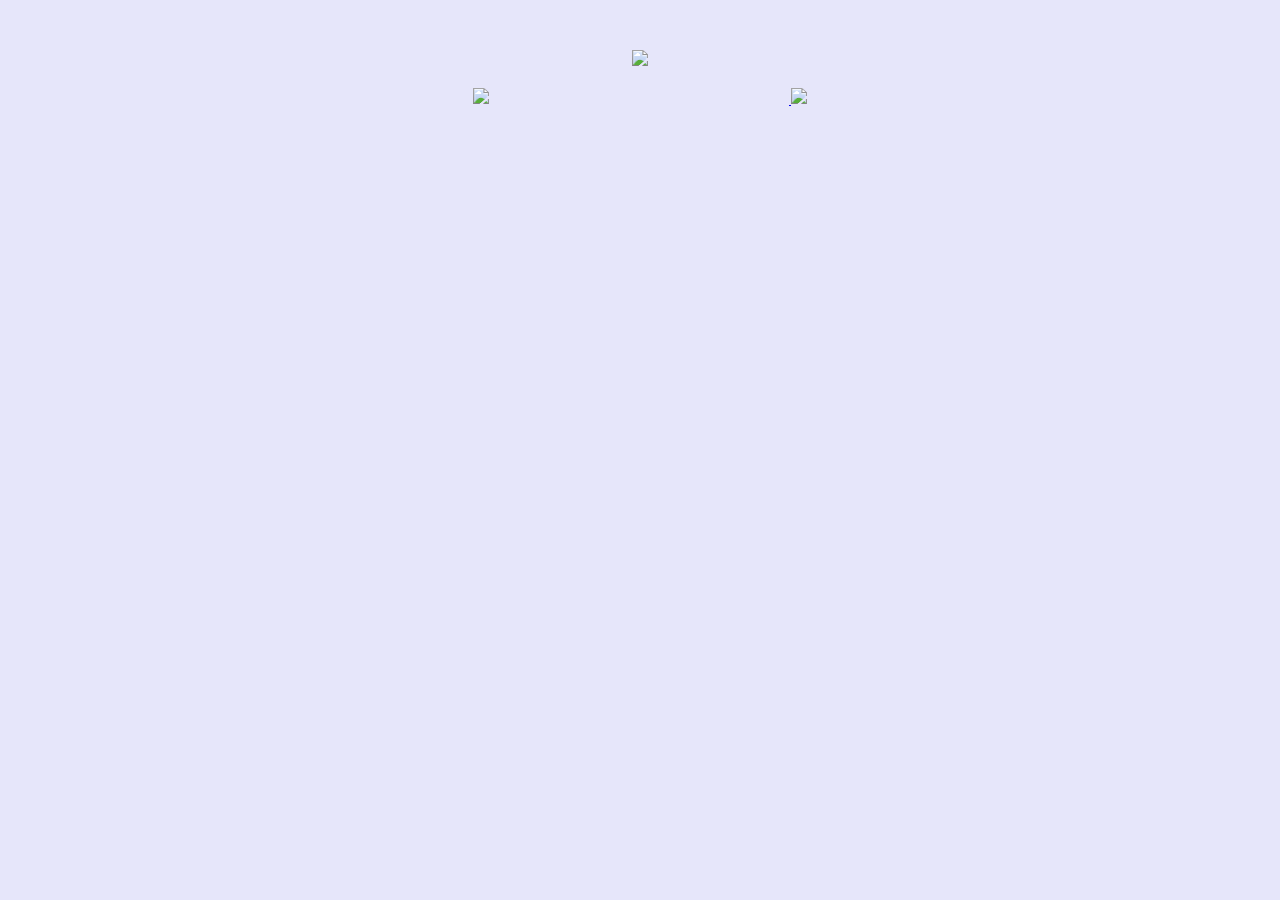
==== panel13.html @ 5ab70134 "updated to get another version" ====
<!DOCTYPE html>
<html lang="en" xmlns="http://www.w3.org/1999/html">
<head>
    <title>Comic Display</title>
    <!--To create a responsive website, add the following <meta> tag to all your web pages-->
    <meta name="viewport" content="width=device-width, initial-scale=1.0">

    <link rel="stylesheet" href="style.css">
    <link rel="preconnect" href="https://fonts.googleapis.com">
    <link rel="preconnect" href="https://fonts.gstatic.com" crossorigin>
    <link href="https://fonts.googleapis.com/css2?family=Oswald:wght@200&display=swap" rel="stylesheet">
    <script src="script.js"></script>
</head>

<body>

<div class="page">
<div class="image">
    <img src="image/panel13.png">
</div>
<div class="navigation">
    <div class = "transit">
    <a href="panel10.html" class = "prev-link" onclick="handlePageTransition(event)">
        <img class = "left" src ="image/prev.png" width="100px" >
    </a>
    <a href="panel-loop.html" class = "next-link" onclick="handlePageTransition(event)">
        <img class="right" src="image/next.png" width="100px" >
    </a>
    </div>

</div>

</div>
</div>
</body>

</html>
---- style.css ----
body{
    font-family: "Oswald", sans-serif;
    font-size: 50%;
    color: brown;
    background:  #E6E6FA;



}
.image{
    margin-top: 50px;
    text-align: center;
}
.image img{
    height: 70vh
    width: auto;
    align-content: center;


}
h1{
    text-align: center;
    font-size: 40px;
    text-shadow: black 2px 2px 4px;
    color: #FF66CC;
}
.navigation{
    display: flex;
    justify-content: center;
    margin-top: 20px;
}
.left{
    margin-right: 300px;

}
.navigation a {
  pointer-events: none;
}

.navigation img {
  pointer-events: auto;
}
.navigation img:hover{
    transform: scale(1.2);
    transition: 0.5s;
}
.page {
  position: absolute;
  top: 0;
  left: 0;
  width: 100%;
  height: 100%;
  transition: transform 1s ease-in-out;

}
.page.active{
    opacity: 1;
}
.page.next {
  transform: translateX(100%);
}

.page.previous {
  transform: translateX(-100%);
}
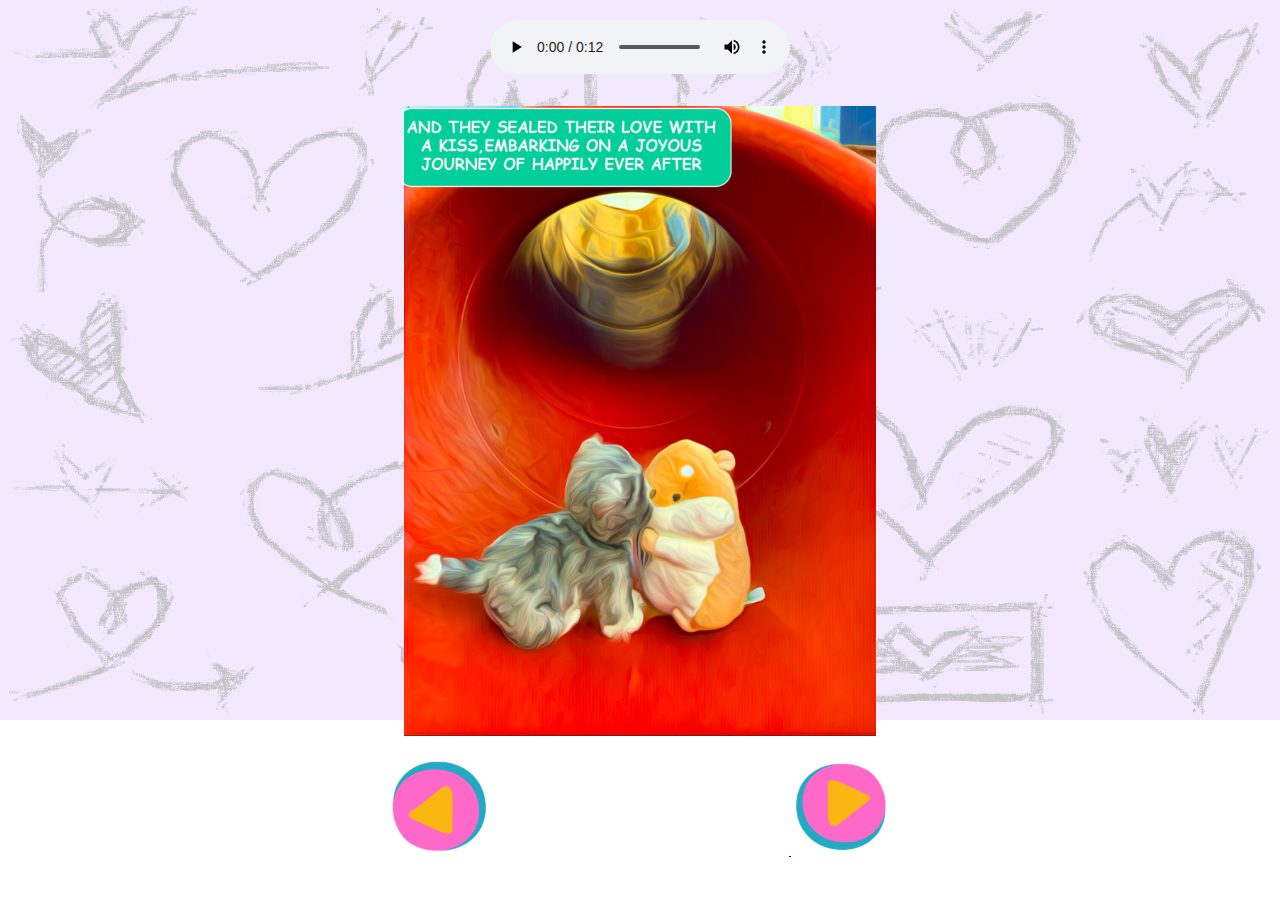
==== commit 8a3fabbd: "Adding sounds" ====
--- a/panel13.html
+++ b/panel13.html
@@ -14,7 +14,15 @@
 
 <body>
 
+
 <div class="page">
+     <div class = "voice">
+ <audio controls >
+  <source src="happy.mpeg" type="audio/mpeg">
+
+Your browser does not support the audio element.
+</audio>
+    </div>
 <div class="image">
     <img src="image/panel13.png">
 </div>
--- a/style.css
+++ b/style.css
@@ -3,22 +3,25 @@
     font-family: "Oswald", sans-serif;
     font-size: 50%;
     color: brown;
-    background:  #E6E6FA;
-
-
+    background-image: url("image/bg.png");
+    background-repeat: no-repeat;
+    background-size: cover;
+    background-color:  rgba(0, 0, 0, 0);;
 
 }
+
 .image{
-    margin-top: 50px;
+    margin-top: 30px;
     text-align: center;
 }
+
 .image img{
-    height: 70vh
+    height: 70vh;
     width: auto;
     align-content: center;
 
+}
 
-}
 h1{
     text-align: center;
     font-size: 40px;
@@ -58,9 +61,18 @@
     opacity: 1;
 }
 .page.next {
-  transform: translateX(100%);
+  transform: translateX(-100%);
 }
 
 .page.previous {
-  transform: translateX(-100%);
+  transform: translateX(+100%);
 }
+.empty{
+    height: 40vh;
+    width: auto;
+    align-content: center;
+}
+.voice{
+    text-align: center;
+    margin-top: 20px;
+}